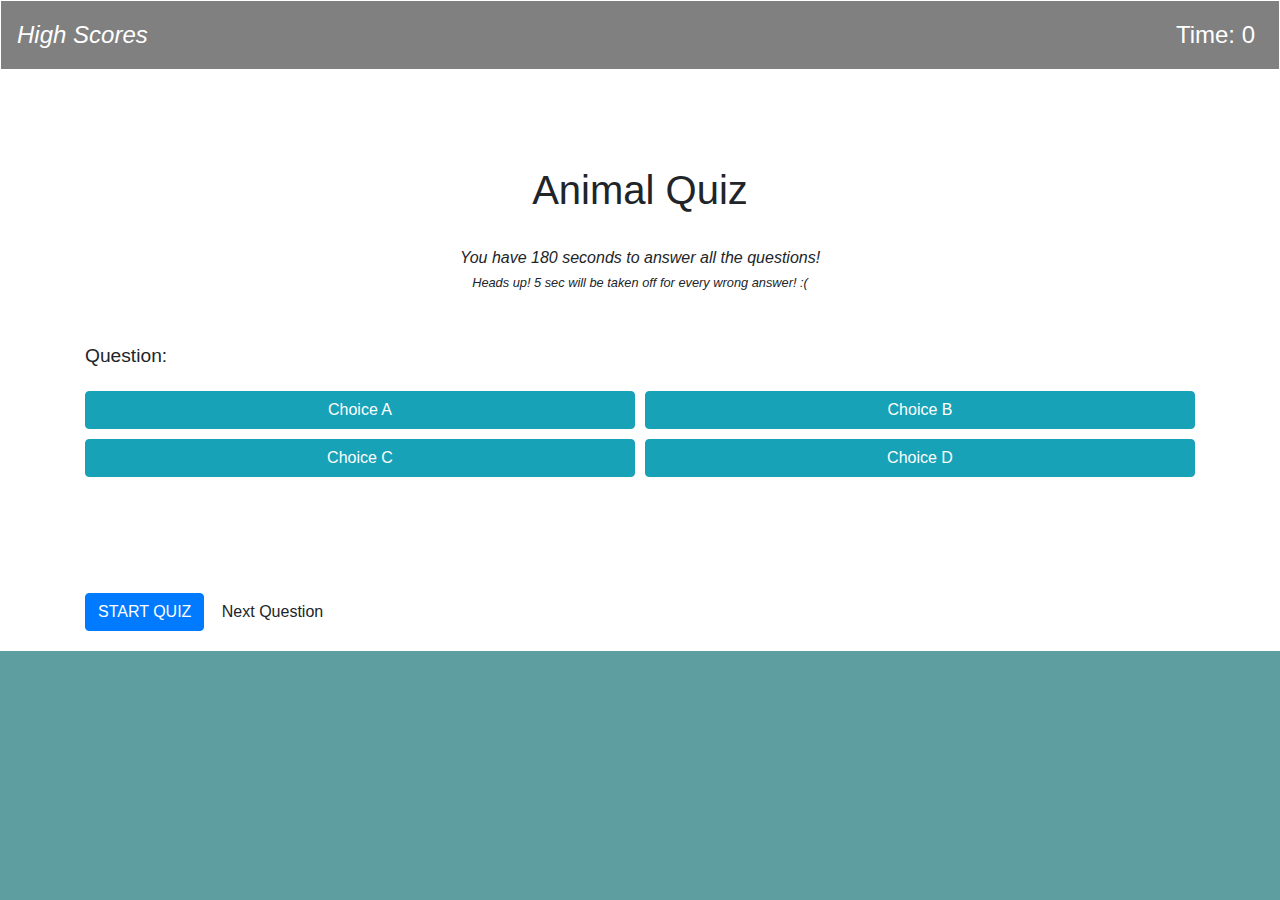
==== index.html @ 063e5aec "first commit" ====
<!DOCTYPE html>
<html lang="en">
<head>
    <meta charset="UTF-8">
    <meta name="viewport" content="width=device-width, initial-scale=1.0">
    <title>Document</title>
    <link rel="stylesheet" href="styles.css">
    <link rel="stylesheet" href="https://stackpath.bootstrapcdn.com/bootstrap/4.5.2/css/bootstrap.min.css" integrity="sha384-JcKb8q3iqJ61gNV9KGb8thSsNjpSL0n8PARn9HuZOnIxN0hoP+VmmDGMN5t9UJ0Z" crossorigin="anonymous">
   
</head>


<body>

    
    <header class="p-3" style="background-color: gray">
        <a href="highscores.html" style="color: white; font-style: italic;">High Scores</a>
        <span id="timer" class="float-right mr-2">Time: 0</span>
    </header>
  
 
  
    <div class="container" id="main">

        <div class="row justify-content-center mt-5 pt-5 pb-5">

            <div class="col-12 text-center">

                <h1>Animal Quiz</h1><br>
                <i>You have 180 seconds to answer all the questions!</i>
                <br>
                
                <small>Heads up! 5 sec will be taken off for every wrong answer! :(</small>

            </div>

        </div>

    </div>



    <div class="container">

        <div id="question-box" class="hide"></div>
        <div id="question" style=font-size:larger>Question:</div>
        <div id="choices-buttons" class="btn-grid">
            <button class="btn btn-info">Choice A</button>
            <button class="btn btn-info">Choice B</button>
            <button class="btn btn-info">Choice C</button>
            <button class="btn btn-info">Choice D</button>
        </div>
        
    </div>
    

        <br><br><br><br>

        <div class="container" id=controls>
            <button id="start-quiz-button" class="btn btn-primary">START QUIZ</button>
            <button id="next-question-button" class="btn-success; btn hide">Next Question</button>
        </div>




    


           





    <script type="text/javascript" src="script.js"></script>
    <script src="https://code.jquery.com/jquery-3.5.1.min.js" integrity="sha256-9/aliU8dGd2tb6OSsuzixeV4y/faTqgFtohetphbbj0=" crossorigin="anonymous"></script>
    <script src="https://code.jquery.com/jquery-3.5.1.slim.min.js" integrity="sha384-DfXdz2htPH0lsSSs5nCTpuj/zy4C+OGpamoFVy38MVBnE+IbbVYUew+OrCXaRkfj" crossorigin="anonymous"></script>
    <script src="https://cdn.jsdelivr.net/npm/popper.js@1.16.1/dist/umd/popper.min.js" integrity="sha384-9/reFTGAW83EW2RDu2S0VKaIzap3H66lZH81PoYlFhbGU+6BZp6G7niu735Sk7lN" crossorigin="anonymous"></script>
    <script src="https://stackpath.bootstrapcdn.com/bootstrap/4.5.2/js/bootstrap.min.js" integrity="sha384-B4gt1jrGC7Jh4AgTPSdUtOBvfO8shuf57BaghqFfPlYxofvL8/KUEfYiJOMMV+rV" crossorigin="anonymous"></script>
</body>






</html>
---- styles.css ----
html, body {
    background-color: cadetblue;
}

header {
    font-size: x-large;
    color: white;
    border-style: solid;
    border-width: 1px;
    border-bottom-color: white;
    
}

small {
    
    font-style: italic;
    
}

.btn-grid {
    display: grid;
    grid-template-columns: repeat(2 , auto);
    gap: 10px;
    margin: 20px 0;
}

#controls {
    /* margin: 20px 0; */
    padding-bottom: 20px;
    
}
.hide {
    display: none;
}
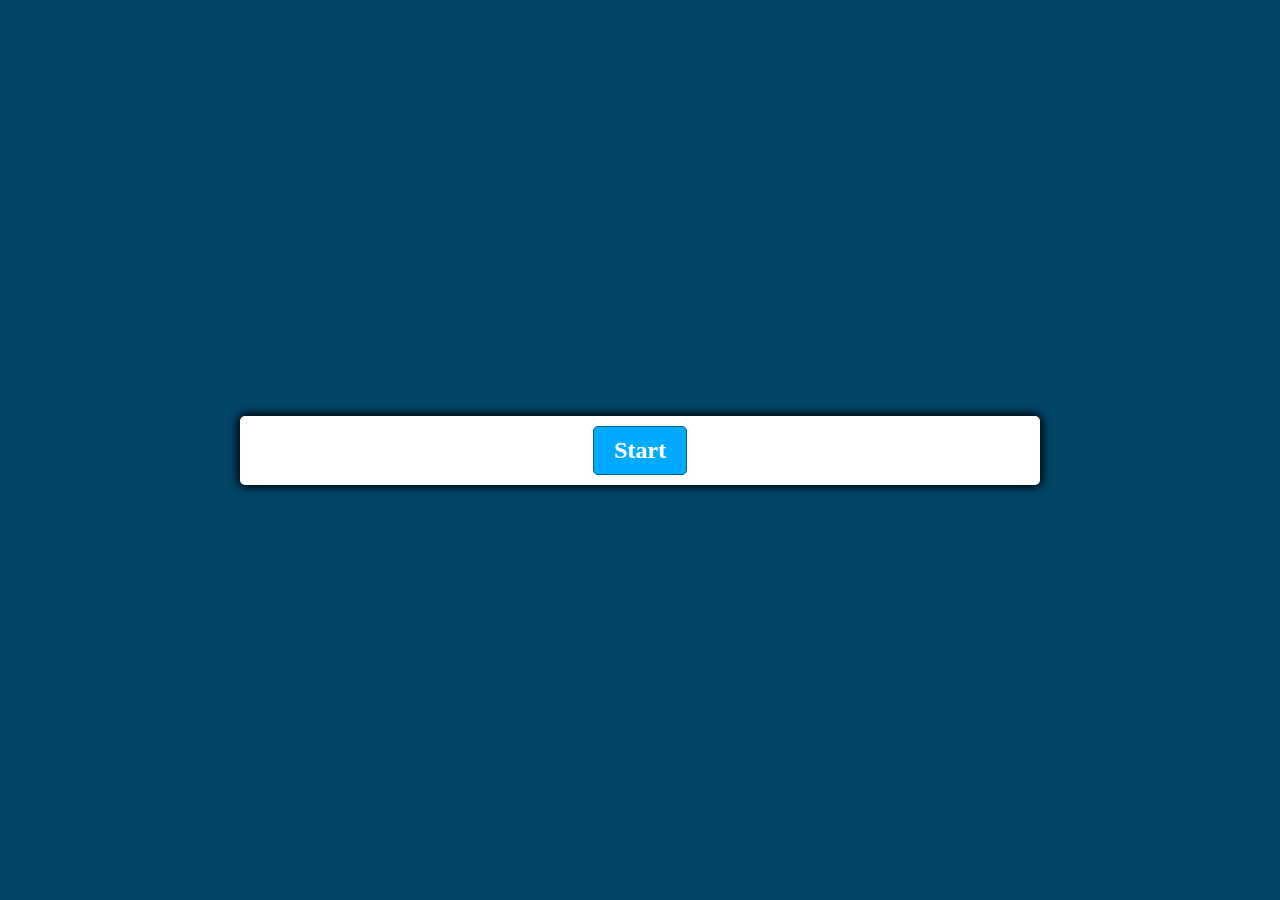
==== commit 69b7556e: "redo" ====
--- a/index.html
+++ b/index.html
@@ -1,89 +1,39 @@
 <!DOCTYPE html>
 <html lang="en">
 <head>
-    <meta charset="UTF-8">
-    <meta name="viewport" content="width=device-width, initial-scale=1.0">
-    <title>Document</title>
-    <link rel="stylesheet" href="styles.css">
-    <link rel="stylesheet" href="https://stackpath.bootstrapcdn.com/bootstrap/4.5.2/css/bootstrap.min.css" integrity="sha384-JcKb8q3iqJ61gNV9KGb8thSsNjpSL0n8PARn9HuZOnIxN0hoP+VmmDGMN5t9UJ0Z" crossorigin="anonymous">
-   
+  <meta charset="UTF-8">
+  <meta name="viewport" content="width=device-width, initial-scale=1.0">
+  <meta http-equiv="X-UA-Compatible" content="ie=edge">
+  <link href="style.css" rel="stylesheet">
+  <script defer src="script.js"></script>
+  <title>Quiz App</title>
 </head>
-
-
 <body>
-
-    
-    <header class="p-3" style="background-color: gray">
-        <a href="highscores.html" style="color: white; font-style: italic;">High Scores</a>
-        <span id="timer" class="float-right mr-2">Time: 0</span>
-    </header>
-  
- 
-  
-    <div class="container" id="main">
-
-        <div class="row justify-content-center mt-5 pt-5 pb-5">
-
-            <div class="col-12 text-center">
-
-                <h1>Animal Quiz</h1><br>
-                <i>You have 180 seconds to answer all the questions!</i>
-                <br>
-                
-                <small>Heads up! 5 sec will be taken off for every wrong answer! :(</small>
-
-            </div>
-
-        </div>
-
+  <div class="container">
+    <div id="question-container" class="hide">
+      <div id="question">Question</div>
+      <div id="answer-buttons" class="btn-grid">
+        <button class="btn">Answer 1</button>
+        <button class="btn">Answer 2</button>
+        <button class="btn">Answer 3</button>
+        <button class="btn">Answer 4</button>
+      </div>
     </div>
 
-
-
-    <div class="container">
-
-        <div id="question-box" class="hide"></div>
-        <div id="question" style=font-size:larger>Question:</div>
-        <div id="choices-buttons" class="btn-grid">
-            <button class="btn btn-info">Choice A</button>
-            <button class="btn btn-info">Choice B</button>
-            <button class="btn btn-info">Choice C</button>
-            <button class="btn btn-info">Choice D</button>
+    <div id="question-container" class="hide">
+        <div id="question">Question</div>
+        <div id="answer-buttons" class="btn-grid">
+          <button class="btn">Answer 1</button>
+          <button class="btn">Answer 2</button>
+          <button class="btn">Answer 3</button>
+          <button class="btn">Answer 4</button>
         </div>
-        
+      </div>
+      
+    <div class="controls">
+      <button id="start-btn" class="start-btn btn">Start</button>
+      <button id="next-btn" class="next-btn btn hide">Next</button>
     </div>
-    
-
-        <br><br><br><br>
-
-        <div class="container" id=controls>
-            <button id="start-quiz-button" class="btn btn-primary">START QUIZ</button>
-            <button id="next-question-button" class="btn-success; btn hide">Next Question</button>
-        </div>
-
-
-
-
-    
-
-
-           
-
-
-
-
-
-    <script type="text/javascript" src="script.js"></script>
-    <script src="https://code.jquery.com/jquery-3.5.1.min.js" integrity="sha256-9/aliU8dGd2tb6OSsuzixeV4y/faTqgFtohetphbbj0=" crossorigin="anonymous"></script>
-    <script src="https://code.jquery.com/jquery-3.5.1.slim.min.js" integrity="sha384-DfXdz2htPH0lsSSs5nCTpuj/zy4C+OGpamoFVy38MVBnE+IbbVYUew+OrCXaRkfj" crossorigin="anonymous"></script>
-    <script src="https://cdn.jsdelivr.net/npm/popper.js@1.16.1/dist/umd/popper.min.js" integrity="sha384-9/reFTGAW83EW2RDu2S0VKaIzap3H66lZH81PoYlFhbGU+6BZp6G7niu735Sk7lN" crossorigin="anonymous"></script>
-    <script src="https://stackpath.bootstrapcdn.com/bootstrap/4.5.2/js/bootstrap.min.js" integrity="sha384-B4gt1jrGC7Jh4AgTPSdUtOBvfO8shuf57BaghqFfPlYxofvL8/KUEfYiJOMMV+rV" crossorigin="anonymous"></script>
+  </div>
 </body>
-
-
-
-
-
-
-</html>
-
+</html>--- a/style.css
+++ b/style.css
@@ -0,0 +1,85 @@
+*, *::before, *::after {
+    box-sizing: border-box;
+    font-family: Gotham Rounded;
+  }
+  
+  :root {
+    --hue-neutral: 200;
+    --hue-wrong: 0;
+    --hue-correct: 145;
+  }
+  
+  body {
+    --hue: var(--hue-neutral);
+    padding: 0;
+    margin: 0;
+    display: flex;
+    width: 100vw;
+    height: 100vh;
+    justify-content: center;
+    align-items: center;
+    background-color: hsl(var(--hue), 100%, 20%);
+  }
+  
+  body.correct {
+    --hue: var(--hue-correct);
+  }
+  
+  body.wrong {
+    --hue: var(--hue-wrong);
+  }
+  
+  .container {
+    width: 800px;
+    max-width: 80%;
+    background-color: white;
+    border-radius: 5px;
+    padding: 10px;
+    box-shadow: 0 0 10px 2px;
+  }
+  
+  .btn-grid {
+    display: grid;
+    grid-template-columns: repeat(2, auto);
+    gap: 10px;
+    margin: 20px 0;
+  }
+  
+  .btn {
+    --hue: var(--hue-neutral);
+    border: 1px solid hsl(var(--hue), 100%, 30%);
+    background-color: hsl(var(--hue), 100%, 50%);
+    border-radius: 5px;
+    padding: 5px 10px;
+    color: white;
+    outline: none;
+  }
+  
+  .btn:hover {
+    border-color: black;
+  }
+  
+  .btn.correct {
+    --hue: var(--hue-correct);
+    color: black;
+  }
+  
+  .btn.wrong {
+    --hue: var(--hue-wrong);
+  }
+  
+  .start-btn, .next-btn {
+    font-size: 1.5rem;
+    font-weight: bold;
+    padding: 10px 20px;
+  }
+  
+  .controls {
+    display: flex;
+    justify-content: center;
+    align-items: center;
+  }
+  
+  .hide {
+    display: none;
+  }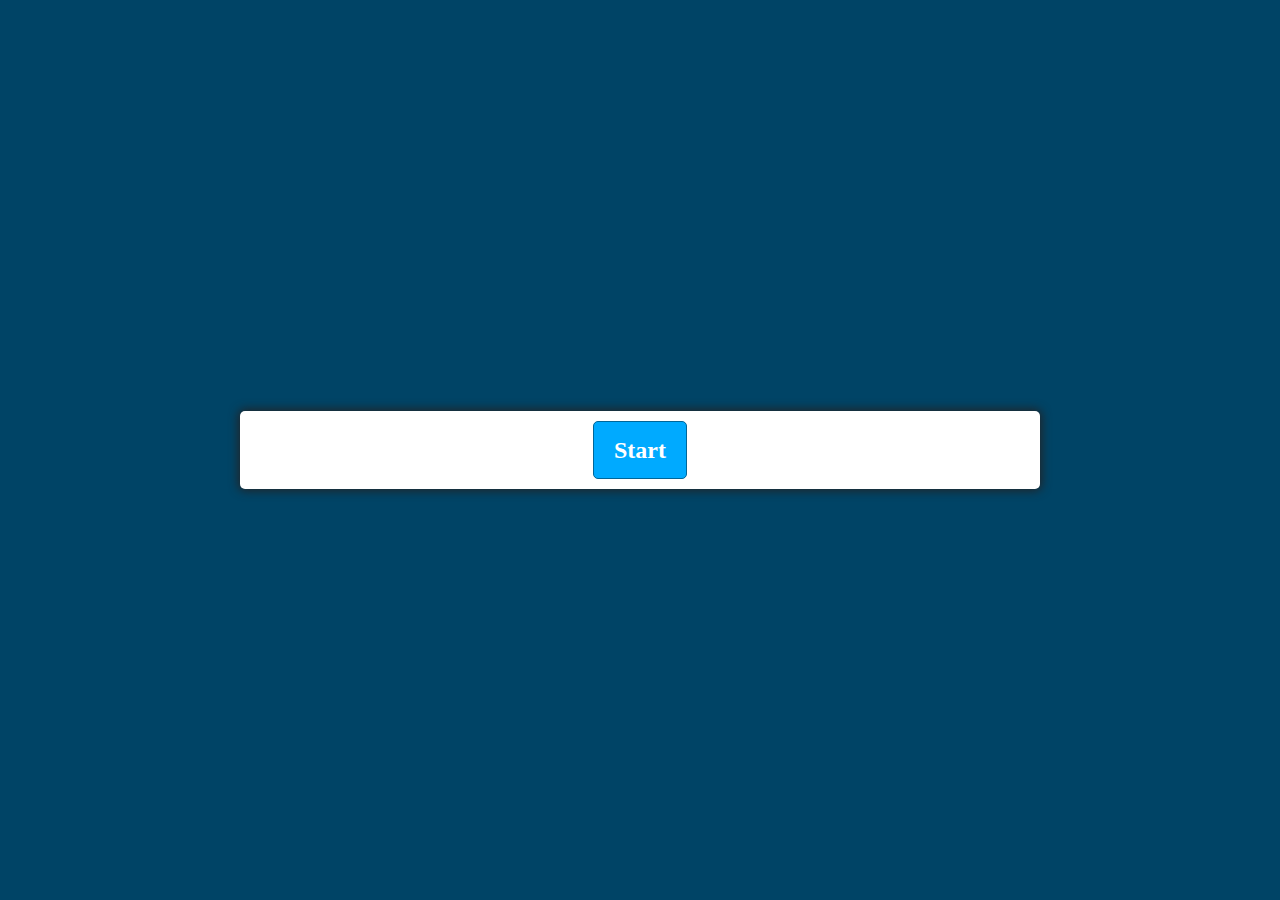
==== commit 06047363: "updates" ====
--- a/index.html
+++ b/index.html
@@ -1,39 +1,85 @@
 <!DOCTYPE html>
 <html lang="en">
+
 <head>
-  <meta charset="UTF-8">
-  <meta name="viewport" content="width=device-width, initial-scale=1.0">
-  <meta http-equiv="X-UA-Compatible" content="ie=edge">
-  <link href="style.css" rel="stylesheet">
-  <script defer src="script.js"></script>
-  <title>Quiz App</title>
+    <meta charset="UTF-8">
+    <meta name="viewport" content="width=device-width, initial-scale=1.0">
+    <meta http-equiv="X-UA-Compatible" content="ie=edge">
+    <link rel="stylesheet" href="https://stackpath.bootstrapcdn.com/bootstrap/4.5.2/css/bootstrap.min.css"
+        integrity="sha384-JcKb8q3iqJ61gNV9KGb8thSsNjpSL0n8PARn9HuZOnIxN0hoP+VmmDGMN5t9UJ0Z" crossorigin="anonymous">
+    <link href="style.css" rel="stylesheet">
+    <script defer src="script.js"></script>
+    <title>Quiz App</title>
 </head>
+
 <body>
-  <div class="container">
-    <div id="question-container" class="hide">
-      <div id="question">Question</div>
-      <div id="answer-buttons" class="btn-grid">
-        <button class="btn">Answer 1</button>
-        <button class="btn">Answer 2</button>
-        <button class="btn">Answer 3</button>
-        <button class="btn">Answer 4</button>
-      </div>
+    <div class="container">
+        <div id="question-container" class="hide">
+            <div id="question1">What's the first thing a caterpillar usually eats after it's born?</div>
+            <div id="answer-buttons" class="btn-grid">
+                <button class="btn">Other bugs</button>
+                <button class="btn">Grass</button>
+                <button class="btn">Its own eggshell</button>
+                <button class="btn">Spiders</button>
+            </div>
+        </div>
+
+        <div id="question-container" class="hide">
+            <div id="question2">What animal has the longest lifespan?</div>
+            <div id="answer-buttons" class="btn-grid">
+                <button class="btn">Giant Tortoise</button>
+                <button class="btn">Locust</button>
+                <button class="btn">Elephant</button>
+                <button class="btn">Blue whale</button>
+            </div>
+        </div>
+
+        <div id="question-container" class="hide">
+            <div id="question3">What is the only mammal capable of true flight?</div>
+            <div id="answer-buttons" class="btn-grid">
+                <button class="btn">Ocelot</button>
+                <button class="btn">Bat</button>
+                <button class="btn">Hummingbird</button>
+                <button class="btn">Flying Squirrel</button>
+            </div>
+        </div>
+
+        <div id="question-container" class="hide">
+            <div id="question4">What is the fastest flying bird in the world?</div>
+            <div id="answer-buttons" class="btn-grid">
+                <button class="btn">Spine-tailed Swift</button>
+                <button class="btn">Harpy Eagle</button>
+                <button class="btn">Peregrine Falcon</button>
+                <button class="btn">Horned Sungem</button>
+            </div>
+        </div>
+
+        <div id="question-container" class="hide">
+            <div id="question5">At most, how many pounds of meat can a tiger consume at one time?</div>
+            <div id="answer-buttons" class="btn-grid">
+                <button class="btn">88</button>
+                <button class="btn">1000</button>
+                <button class="btn">250</button>
+                <button class="btn">13</button>
+            </div>
+        </div>
+
+
+        <div class="controls">
+            <button id="start-btn" class="start-btn btn">Start</button>
+            <button id="next-btn" class="next-btn btn hide">Next</button>
+        </div>
     </div>
 
-    <div id="question-container" class="hide">
-        <div id="question">Question</div>
-        <div id="answer-buttons" class="btn-grid">
-          <button class="btn">Answer 1</button>
-          <button class="btn">Answer 2</button>
-          <button class="btn">Answer 3</button>
-          <button class="btn">Answer 4</button>
-        </div>
-      </div>
-      
-    <div class="controls">
-      <button id="start-btn" class="start-btn btn">Start</button>
-      <button id="next-btn" class="next-btn btn hide">Next</button>
-    </div>
-  </div>
+    <script src="https://code.jquery.com/jquery-3.5.1.slim.min.js"
+        integrity="sha384-DfXdz2htPH0lsSSs5nCTpuj/zy4C+OGpamoFVy38MVBnE+IbbVYUew+OrCXaRkfj"
+        crossorigin="anonymous"></script>
+    <script src="https://cdn.jsdelivr.net/npm/popper.js@1.16.1/dist/umd/popper.min.js"
+        integrity="sha384-9/reFTGAW83EW2RDu2S0VKaIzap3H66lZH81PoYlFhbGU+6BZp6G7niu735Sk7lN"
+        crossorigin="anonymous"></script>
+    <script src="https://stackpath.bootstrapcdn.com/bootstrap/4.5.2/js/bootstrap.min.js"
+        integrity="sha384-B4gt1jrGC7Jh4AgTPSdUtOBvfO8shuf57BaghqFfPlYxofvL8/KUEfYiJOMMV+rV"
+        crossorigin="anonymous"></script>
 </body>
+
 </html>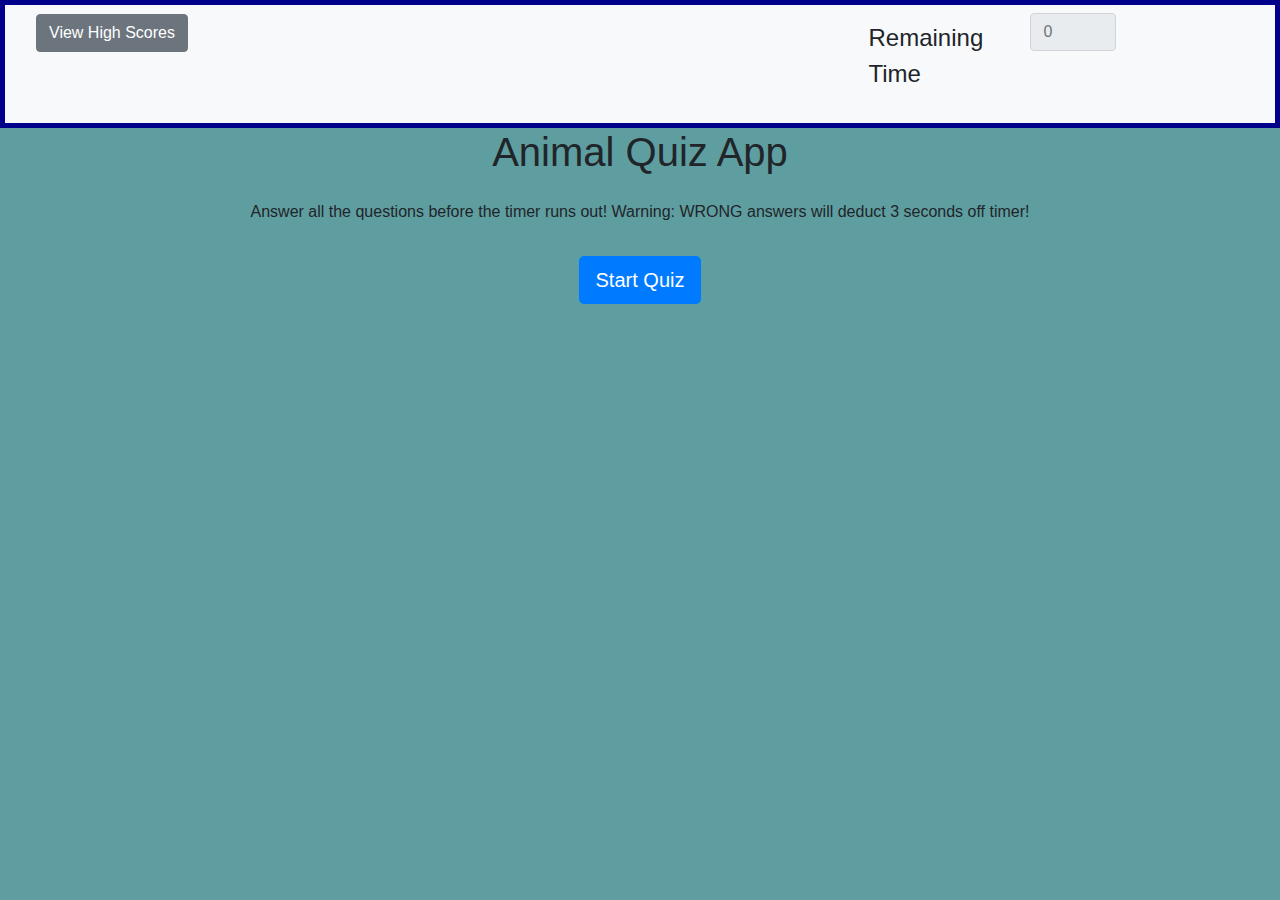
==== commit 4646af2c: "finally done" ====
--- a/index.html
+++ b/index.html
@@ -7,79 +7,92 @@
     <meta http-equiv="X-UA-Compatible" content="ie=edge">
     <link rel="stylesheet" href="https://stackpath.bootstrapcdn.com/bootstrap/4.5.2/css/bootstrap.min.css"
         integrity="sha384-JcKb8q3iqJ61gNV9KGb8thSsNjpSL0n8PARn9HuZOnIxN0hoP+VmmDGMN5t9UJ0Z" crossorigin="anonymous">
-    <link href="style.css" rel="stylesheet">
+    <link href="./style.css" rel="stylesheet">
     <script defer src="script.js"></script>
-    <title>Quiz App</title>
+    <title>Animal Quiz App</title>
 </head>
 
 <body>
-    <div class="container">
-        <div id="question-container" class="hide">
-            <div id="question1">What's the first thing a caterpillar usually eats after it's born?</div>
-            <div id="answer-buttons" class="btn-grid">
-                <button class="btn">Other bugs</button>
-                <button class="btn">Grass</button>
-                <button class="btn">Its own eggshell</button>
-                <button class="btn">Spiders</button>
+    <nav class="navbar navbar-expand-lg navbar-light bg-light">
+        <div class="container navbar-container mx-0">
+            <div class="row w-100">
+                <div class="col-4 col-md-2">
+                    <button type="button" id="highscores" class="btn btn-secondary">View High Scores</button>
+                </div>
+                <div class="col-3 col-md-7"></div>
+                <div class="col-5 col-md-3">
+                    <form>
+                        <div class="form-group row">
+                            <label for="remainingTime" class="col-sm-7 col-form-label">Remaining Time</label>
+                            <div class="col-sm-5">
+                                <input type="number" readonly class="form-control" id="remainingTime" placeholder="0">
+                            </div>
+                        </div>
+                    </form>
+                </div>
             </div>
         </div>
+    </nav>
 
-        <div id="question-container" class="hide">
-            <div id="question2">What animal has the longest lifespan?</div>
-            <div id="answer-buttons" class="btn-grid">
-                <button class="btn">Giant Tortoise</button>
-                <button class="btn">Locust</button>
-                <button class="btn">Elephant</button>
-                <button class="btn">Blue whale</button>
+    <div id="startScreen" class="container">
+        <div class="row mb-3">
+            <div class="col-12 text-center">
+                <h1>Animal Quiz App</h1>
             </div>
         </div>
-
-        <div id="question-container" class="hide">
-            <div id="question3">What is the only mammal capable of true flight?</div>
-            <div id="answer-buttons" class="btn-grid">
-                <button class="btn">Ocelot</button>
-                <button class="btn">Bat</button>
-                <button class="btn">Hummingbird</button>
-                <button class="btn">Flying Squirrel</button>
+        <div class="row mb-3">
+            <div class="col-12 text-center">
+                <p>Answer all the questions before the timer runs out! Warning: WRONG answers will deduct 3 seconds off timer!
+                </p>
             </div>
         </div>
-
-        <div id="question-container" class="hide">
-            <div id="question4">What is the fastest flying bird in the world?</div>
-            <div id="answer-buttons" class="btn-grid">
-                <button class="btn">Spine-tailed Swift</button>
-                <button class="btn">Harpy Eagle</button>
-                <button class="btn">Peregrine Falcon</button>
-                <button class="btn">Horned Sungem</button>
+        <div class="row">
+            <div class="col-12 text-center">
+                <button id="startBtn" type="button" class="btn btn-primary btn-lg">Start Quiz</button>
             </div>
-        </div>
-
-        <div id="question-container" class="hide">
-            <div id="question5">At most, how many pounds of meat can a tiger consume at one time?</div>
-            <div id="answer-buttons" class="btn-grid">
-                <button class="btn">88</button>
-                <button class="btn">1000</button>
-                <button class="btn">250</button>
-                <button class="btn">13</button>
-            </div>
-        </div>
-
-
-        <div class="controls">
-            <button id="start-btn" class="start-btn btn">Start</button>
-            <button id="next-btn" class="next-btn btn hide">Next</button>
         </div>
     </div>
 
-    <script src="https://code.jquery.com/jquery-3.5.1.slim.min.js"
-        integrity="sha384-DfXdz2htPH0lsSSs5nCTpuj/zy4C+OGpamoFVy38MVBnE+IbbVYUew+OrCXaRkfj"
-        crossorigin="anonymous"></script>
-    <script src="https://cdn.jsdelivr.net/npm/popper.js@1.16.1/dist/umd/popper.min.js"
-        integrity="sha384-9/reFTGAW83EW2RDu2S0VKaIzap3H66lZH81PoYlFhbGU+6BZp6G7niu735Sk7lN"
-        crossorigin="anonymous"></script>
-    <script src="https://stackpath.bootstrapcdn.com/bootstrap/4.5.2/js/bootstrap.min.js"
-        integrity="sha384-B4gt1jrGC7Jh4AgTPSdUtOBvfO8shuf57BaghqFfPlYxofvL8/KUEfYiJOMMV+rV"
-        crossorigin="anonymous"></script>
+    <div id="quizScreen" class="container d-none">
+
+    </div>
+    <div id="finalScreen" class="container d-none">
+        <div class="row">
+            <div class="col-12 text-center">
+                <form>
+                    <div class="form-group row">
+                        <label for="finalScore" class="col-sm-7 col-form-label">Final Score</label>
+                        <div class="col-sm-5">
+                            <input type="number" readonly class="form-control" id="finalScore" placeholder="0">
+                        </div>
+                    </div>
+                </form>
+                <form>
+                    <div class="form-group">
+                        <label for="enterInitials">Enter your Initials!</label>
+                        <input type="text" class="form-control" id="enterInitials" placeholder="Enter initials">
+                    </div>
+                    <button id="submitBtn" type="button" class="btn btn-primary">Submit</button>
+                </form>
+            </div>
+        </div>
+    </div>
+    <div id="highScoreBox" class="container d-none">
+        <div class="row">
+            <div class="col-2"></div>
+            <div id="highscore-table" class="col-8">
+                <div class="row">
+                    <div class="col-12 text-center">
+                        <h2>High Scores</h2>
+                    </div>
+                </div>
+            </div>
+            <div class="col-2"></div>
+        </div>
+    </div>
+
+    <script src="./questions.js"></script>
+    <script src="./script.js"></script>
 </body>
 
 </html>--- a/style.css
+++ b/style.css
@@ -1,85 +1,37 @@
-*, *::before, *::after {
-    box-sizing: border-box;
-    font-family: Gotham Rounded;
-  }
+html, body {
+  background-color: cadetblue;
+}
+
+.navbar {
+  font-size: x-large;
   
-  :root {
-    --hue-neutral: 200;
-    --hue-wrong: 0;
-    --hue-correct: 145;
-  }
-  
-  body {
-    --hue: var(--hue-neutral);
-    padding: 0;
-    margin: 0;
-    display: flex;
-    width: 100vw;
-    height: 100vh;
-    justify-content: center;
-    align-items: center;
-    background-color: hsl(var(--hue), 100%, 20%);
-  }
-  
-  body.correct {
-    --hue: var(--hue-correct);
-  }
-  
-  body.wrong {
-    --hue: var(--hue-wrong);
-  }
-  
-  .container {
-    width: 800px;
-    max-width: 80%;
-    background-color: white;
-    border-radius: 5px;
-    padding: 10px;
-    box-shadow: 0 0 10px 2px;
-  }
-  
-  .btn-grid {
-    display: grid;
-    grid-template-columns: repeat(2, auto);
-    gap: 10px;
-    margin: 20px 0;
-  }
-  
-  .btn {
-    --hue: var(--hue-neutral);
-    border: 1px solid hsl(var(--hue), 100%, 30%);
-    background-color: hsl(var(--hue), 100%, 50%);
-    border-radius: 5px;
-    padding: 5px 10px;
-    color: white;
-    outline: none;
-  }
-  
-  .btn:hover {
-    border-color: black;
-  }
-  
-  .btn.correct {
-    --hue: var(--hue-correct);
-    color: black;
-  }
-  
-  .btn.wrong {
-    --hue: var(--hue-wrong);
-  }
-  
-  .start-btn, .next-btn {
-    font-size: 1.5rem;
-    font-weight: bold;
-    padding: 10px 20px;
-  }
-  
-  .controls {
-    display: flex;
-    justify-content: center;
-    align-items: center;
-  }
-  
-  .hide {
-    display: none;
-  }+  border-style: solid;
+  border-width: 5px;
+  border-style: solid;
+  border-color: darkblue;
+  /* border-bottom-color: white; */
+
+
+}
+
+small {
+
+  font-style: italic;
+
+}
+
+.btn-grid {
+  display: grid;
+  grid-template-columns: repeat(2 , auto);
+  gap: 10px;
+  margin: 20px 0;
+}
+
+#controls {
+  /* margin: 20px 0; */
+  padding-bottom: 20px;
+
+}
+.hide {
+  display: none;
+}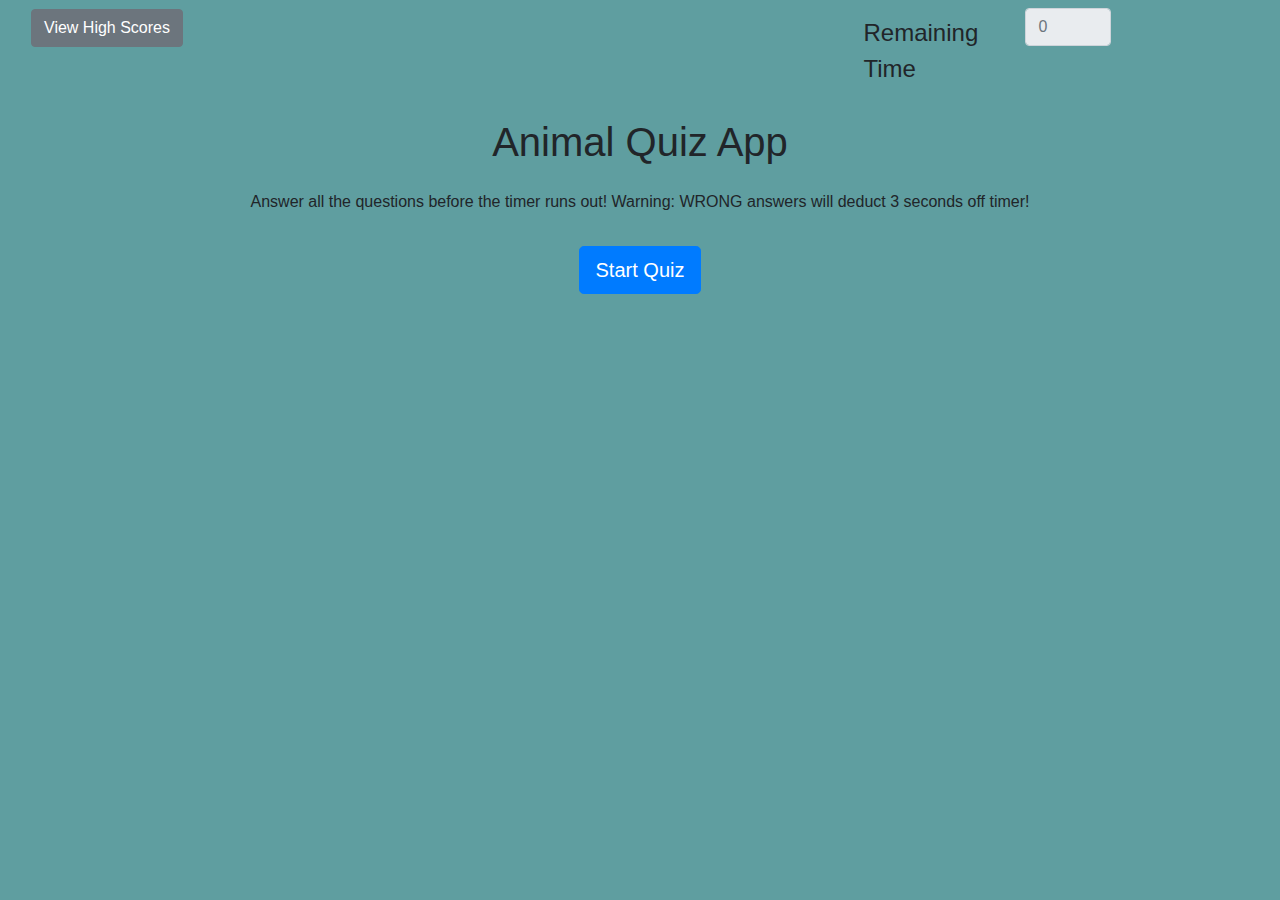
==== commit c3897465: "finally done" ====
--- a/index.html
+++ b/index.html
@@ -13,7 +13,7 @@
 </head>
 
 <body>
-    <nav class="navbar navbar-expand-lg navbar-light bg-light">
+    <nav class="navbar">
         <div class="container navbar-container mx-0">
             <div class="row w-100">
                 <div class="col-4 col-md-2">
--- a/style.css
+++ b/style.css
@@ -5,10 +5,7 @@
 .navbar {
   font-size: x-large;
   
-  border-style: solid;
-  border-width: 5px;
-  border-style: solid;
-  border-color: darkblue;
+  
   /* border-bottom-color: white; */
 
 
